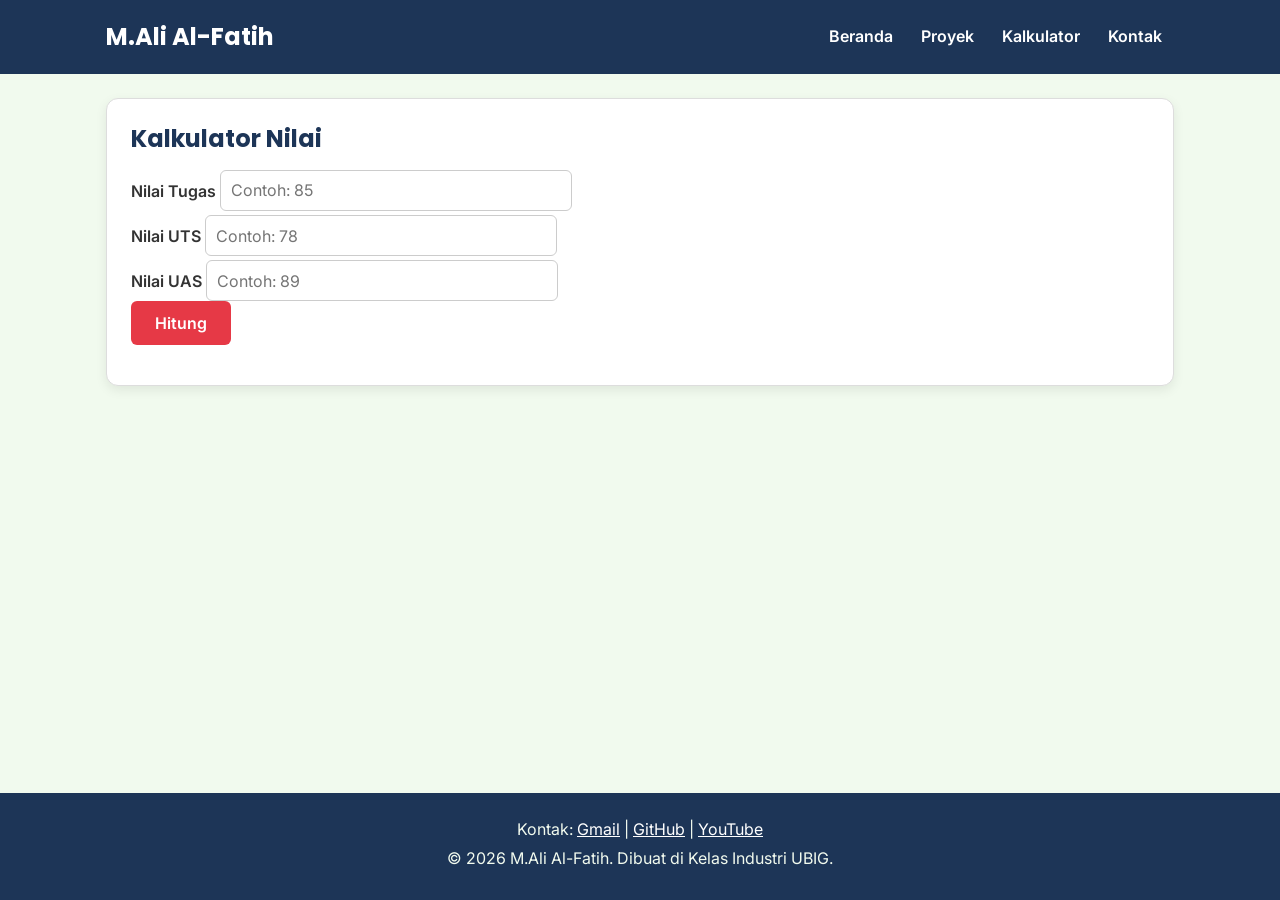
==== kalkulator.html @ 93469fe7 "feat: update project" ====
<!DOCTYPE html>
<html lang="id">

<head>
    <meta charset="UTF-8">
    <meta name="viewport" content="width=device-width, initial-scale=1.0">
    <title>M.Ali Al-Fatih | Kalkulator Nilai</title>
    <link rel="preconnect" href="https://fonts.googleapis.com">
    <link rel="preconnect" href="https://fonts.gstatic.com" crossorigin>
    <link href="https://fonts.googleapis.com/css2?family=Inter:wght@400;600&family=Poppins:wght@600;700&display=swap"
        rel="stylesheet">
    <link rel="stylesheet" href="css/style.css">
    <script src="js/Kalkulator.js" defer></script>
</head>

<body>
    <header>
        <div class="container navbar">
            <h1>M.Ali Al-Fatih</h1>
            <nav class="menu-laptop">
                <ul>
                    <li><a href="index.html">Beranda</a></li>
                    <li><a href="proyek.html">Proyek</a></li>
                    <li><a href="kalkulator.html">Kalkulator</a></li>
                    <li><a href="kontak.html">Kontak</a></li>
                </ul>
            </nav>
            <details class="menu-ponsel">
                <summary>Menu</summary>
                <nav>
                    <ul>
                        <li><a href="index.html">Beranda</a></li>
                        <li><a href="proyek.html">Proyek</a></li>
                        <li><a href="kalkulator.html">Kalkulator</a></li>
                        <li><a href="kontak.html">Kontak</a></li>
                    </ul>
                </nav>
            </details>
        </div>
    </header>

    <main>
        <div class="container">
            <section class="kartu">
                <h2>Kalkulator Nilai</h2>
                <div class="form-nilai">
                    <div class="isian">
                        <label for="tugas">Nilai Tugas</label>
                        <input type="number" id="tugas" min="0" max="100" placeholder="Contoh: 85">
                    </div>
                    <div class="isian">
                        <label for="uts">Nilai UTS</label>
                        <input type="number" id="uts" min="0" max="100" placeholder="Contoh: 78">
                    </div>
                    <div class="isian">
                        <label for="uas">Nilai UAS</label>
                        <input type="number" id="uas" min="0" max="100" placeholder="Contoh: 89">
                    </div>
                </div>

                <button type="button" id="tombol" class="tombol">Hitung</button>
                <p id="hasil" role="status" aria-live="polite"></p>
            </section>
        </div>
    </main>

    <footer>
        <p>Kontak: <a href="mailto:fatihxpplg1@gmail.com">Gmail</a> |
            <a href="https://github.com/fatih4710" target="_blank">GitHub</a> |
            <a href="https://www.youtube.com/channel/UCp1tP5fYwFBVt3Q3WwWPWyw" target="_blank">YouTube</a>
        </p>
        <p>&copy; 2026 M.Ali Al-Fatih. Dibuat di Kelas Industri UBIG.</p>
    </footer>
</body>

</html>
---- css/style.css ----
/* Gaya portofolio Andi Pratama
   Palet: #1D3557 (utama), #E63946 (aksen), #F1FAEE (latar)
   Huruf: Poppins (judul), Inter (isi)
   Tata letak: mobile first, titik ubah 768px (tablet) dan 1024px (laptop) */

/* 1. Reset */
* {
  box-sizing: border-box;
  margin: 0;
}

img {
  max-width: 100%;
  height: auto;
}

/* 2. Dasar halaman: warna dan huruf */
body {
  font-family: "Inter", Arial, sans-serif;
  font-size: 1rem;
  line-height: 1.6;
  color: #333333;
  background-color: #F1FAEE;
}

h1, h2, h3 {
  font-family: "Poppins", Arial, sans-serif;
  color: #1D3557;
  line-height: 1.3;
}

h2 {
  margin-bottom: 0.75rem;
}

p, ul, ol {
  margin-bottom: 1rem;
}

a {
  color: #E63946;
}

/* 3. Wadah, header, dan menu */
.container {
  max-width: 1100px;
  margin: 0 auto;
  padding: 0 1rem;
}

header {
  background-color: #1D3557;
  color: #FFFFFF;
  padding: 1rem 0;
}

header h1 {
  color: #FFFFFF;
  font-size: 1.5rem;
}

.navbar {
  display: flex;
  flex-wrap: wrap;
  justify-content: space-between;
  align-items: center;
  gap: 0.5rem;
}

nav ul {
  display: flex;
  gap: 0.25rem;
  padding: 0;
  margin: 0;
  list-style: none;
}

nav a {
  display: inline-block;
  padding: 0.5rem 0.75rem;
  border-radius: 6px;
  color: #FFFFFF;
  font-weight: 600;
  text-decoration: none;
}

/* Tantangan: menu ponsel buka-tutup dengan details */
.menu-laptop {
  display: none;
}

.menu-ponsel summary {
  padding: 0.5rem 0.75rem;
  border: 1px solid #FFFFFF;
  border-radius: 6px;
  font-weight: 600;
  cursor: pointer;
}

.menu-ponsel ul {
  flex-direction: column;
  margin-top: 0.5rem;
}

/* 4. Isi utama, hero, dan kartu */
main {
  padding: 1.5rem 0;
}

.hero {
  display: flex;
  flex-direction: column;
  align-items: center;
  gap: 1.5rem;
  padding: 1rem 0 2rem;
  text-align: center;
}

.hero img {
  border: 4px solid #E63946;
  border-radius: 50%;
}

.hero h2 {
  font-size: 2rem;
}

.tombol {
  display: inline-block;
  padding: 0.75rem 1.5rem;
  border-radius: 6px;
  background-color: #E63946;
  color: #FFFFFF;
  font-weight: 600;
  text-decoration: none;
}

.kartu {
  background-color: #FFFFFF;
  padding: 1rem;
  margin-bottom: 1.5rem;
  border: 1px solid #DDDDDD;
  border-radius: 12px;
  box-shadow: 0 4px 12px rgba(0, 0, 0, 0.08);
}

.daftar-kartu {
  display: flex;
  flex-wrap: wrap;
  gap: 1.5rem;
  margin-bottom: 1.5rem;
}

.daftar-kartu .kartu {
  flex: 1 1 280px;
  margin-bottom: 0;
}

article img {
  border-radius: 8px;
  border: 1px solid #DDDDDD;
}

/* 5. Tabel */
table {
  border-collapse: collapse;
}

caption {
  font-weight: 600;
  text-align: left;
  margin-bottom: 0.5rem;
}

th, td {
  border: 1px solid #CCCCCC;
  padding: 0.5rem 0.75rem;
  text-align: left;
}

th {
  background-color: #1D3557;
  color: #FFFFFF;
}

/* 6. Form */
label {
  font-weight: 600;
}

input, select, textarea {
  width: 100%;
  max-width: 22rem;
  padding: 0.6rem;
  margin-top: 0.25rem;
  border: 1px solid #CCCCCC;
  border-radius: 6px;
  font-family: inherit;
  font-size: 1rem;
}

button {
  padding: 0.75rem 1.5rem;
  border: none;
  border-radius: 6px;
  background-color: #E63946;
  color: #FFFFFF;
  font-family: inherit;
  font-size: 1rem;
  font-weight: 600;
  cursor: pointer;
}

/* 7. Footer */
footer {
  background-color: #1D3557;
  color: #F1FAEE;
  text-align: center;
  padding: 1.5rem;
}

footer p {
  margin-bottom: 0.25rem;
}

footer a {
  color: #FFFFFF;
}

/* 8. Tablet: lebar layar 768px ke atas */
@media (min-width: 768px) {
  .menu-laptop {
    display: block;
  }

  .menu-ponsel {
    display: none;
  }

  .hero {
    flex-direction: row;
    padding: 2rem 0 3rem;
    text-align: left;
  }

  .kartu {
    padding: 1.5rem;
  }
}

/* 9. Laptop: lebar layar 1024px ke atas */
@media (min-width: 1024px) {
  main {
    padding: 2.5rem 0;
  }

  .hero {
    gap: 3rem;
  }

  .hero h2 {
    font-size: 2.75rem;
  }
}
body {

  min-height: 100vh;
  display: flex;
  flex-direction: column;
}

main {
  flex: 1;
  padding: 1.5rem 0;
}
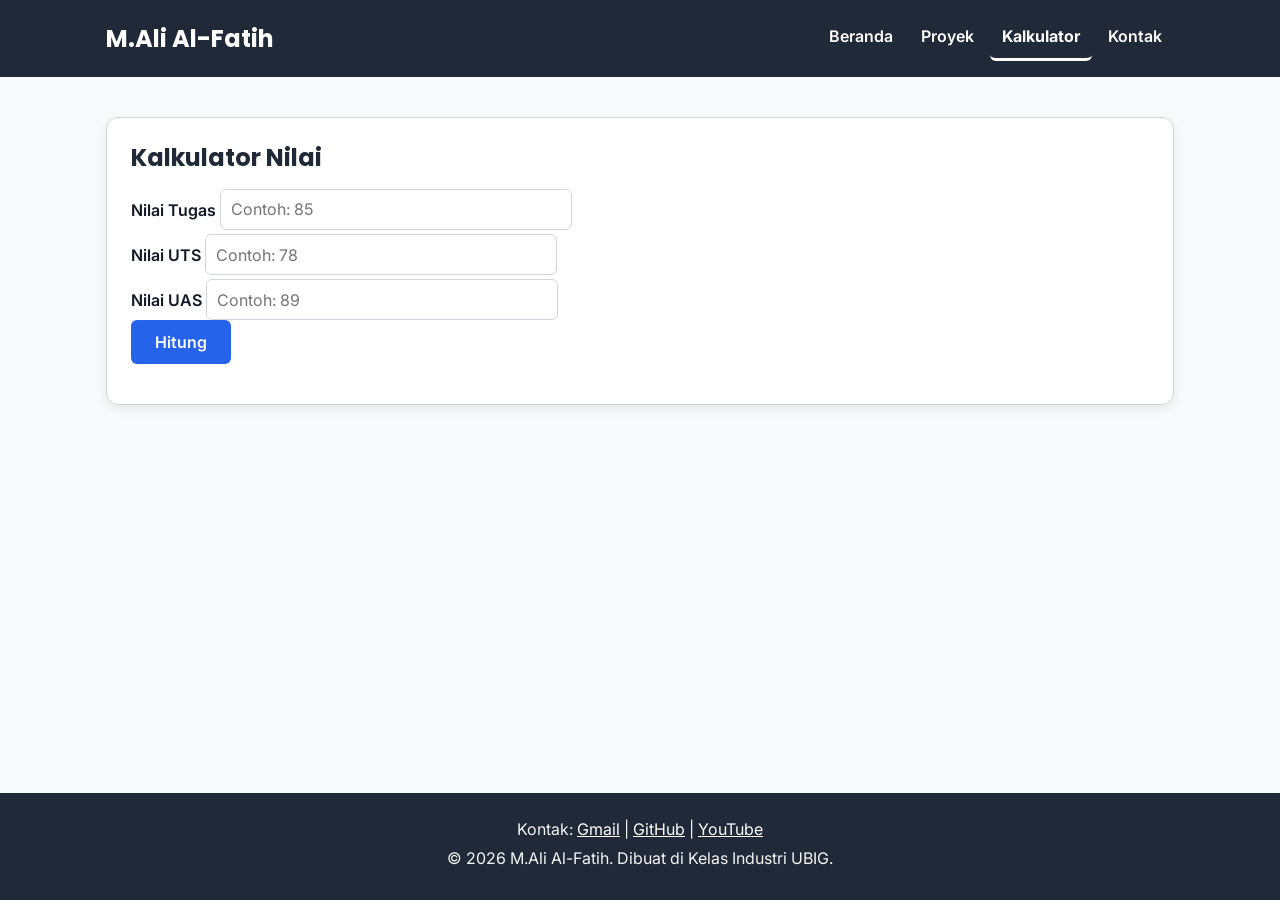
==== commit 5d021817: "fix: perbaiki navigasi, form keahlian, dan palet warna Closes #1" ====
--- a/kalkulator.html
+++ b/kalkulator.html
@@ -21,7 +21,7 @@
                 <ul>
                     <li><a href="index.html">Beranda</a></li>
                     <li><a href="proyek.html">Proyek</a></li>
-                    <li><a href="kalkulator.html">Kalkulator</a></li>
+                    <li><a href="kalkulator.html"class="active">Kalkulator</a></li>
                     <li><a href="kontak.html">Kontak</a></li>
                 </ul>
             </nav>
--- a/css/style.css
+++ b/css/style.css
@@ -1,9 +1,36 @@
-/* Gaya portofolio Andi Pratama
-   Palet: #1D3557 (utama), #E63946 (aksen), #F1FAEE (latar)
+/* Gaya Portofolio v2
+   Palet: Abu Gelap + Biru
    Huruf: Poppins (judul), Inter (isi)
-   Tata letak: mobile first, titik ubah 768px (tablet) dan 1024px (laptop) */
-
-/* 1. Reset */
+   Tata letak: mobile first, titik ubah 768px (tablet) dan 1024px (laptop)
+   Tema gelap: aktif saat <body> memiliki class "gelap" */
+
+/* 1. Variabel warna (tema terang) */
+:root {
+  --warna-utama: #1F2937;        /* header, footer, kepala tabel */
+  --warna-judul: #1F2937;
+  --warna-aksen: #2563EB;        /* tombol dan penanda aktif */
+  --warna-tautan: #1D4ED8;
+  --warna-latar: #F9FAFB;
+  --warna-teks: #111827;
+  --warna-kartu: #FFFFFF;
+  --warna-garis: #D1D5DB;
+  --warna-teks-tombol: #FFFFFF;  /* tulisan di atas warna aksen */
+}
+
+/* Tema gelap: isi variabel diganti saat body memiliki class gelap */
+body.gelap {
+  --warna-utama: #111827;
+  --warna-judul: #93C5FD;
+  --warna-aksen: #60A5FA;
+  --warna-tautan: #93C5FD;
+  --warna-latar: #0B1220;
+  --warna-teks: #F3F4F6;
+  --warna-kartu: #1F2937;
+  --warna-garis: #374151;
+  --warna-teks-tombol: #0B1220;
+}
+
+/* 2. Reset */
 * {
   box-sizing: border-box;
   margin: 0;
@@ -14,18 +41,21 @@
   height: auto;
 }
 
-/* 2. Dasar halaman: warna dan huruf */
+/* 3. Dasar halaman: warna dan huruf */
 body {
+  min-height: 100vh;
+  display: flex;
+  flex-direction: column;
   font-family: "Inter", Arial, sans-serif;
   font-size: 1rem;
   line-height: 1.6;
-  color: #333333;
-  background-color: #F1FAEE;
+  color: var(--warna-teks);
+  background-color: var(--warna-latar);
 }
 
 h1, h2, h3 {
   font-family: "Poppins", Arial, sans-serif;
-  color: #1D3557;
+  color: var(--warna-judul);
   line-height: 1.3;
 }
 
@@ -38,10 +68,21 @@
 }
 
 a {
-  color: #E63946;
-}
-
-/* 3. Wadah, header, dan menu */
+  color: var(--warna-tautan);
+}
+
+/* Garis fokus untuk pengguna keyboard */
+a:focus-visible,
+button:focus-visible,
+input:focus-visible,
+select:focus-visible,
+textarea:focus-visible,
+summary:focus-visible {
+  outline: 3px solid var(--warna-aksen);
+  outline-offset: 2px;
+}
+
+/* 4. Wadah, header, dan menu */
 .container {
   max-width: 1100px;
   margin: 0 auto;
@@ -49,7 +90,7 @@
 }
 
 header {
-  background-color: #1D3557;
+  background-color: var(--warna-utama);
   color: #FFFFFF;
   padding: 1rem 0;
 }
@@ -84,7 +125,13 @@
   text-decoration: none;
 }
 
-/* Tantangan: menu ponsel buka-tutup dengan details */
+/* Penanda halaman yang sedang dibuka */
+nav a.active {
+  border-bottom: 3px solid #FFFFFF;
+  font-weight: bold;
+}
+
+/* Menu ponsel buka-tutup dengan details */
 .menu-laptop {
   display: none;
 }
@@ -102,8 +149,9 @@
   margin-top: 0.5rem;
 }
 
-/* 4. Isi utama, hero, dan kartu */
+/* 5. Isi utama, hero, dan kartu */
 main {
+  flex: 1;
   padding: 1.5rem 0;
 }
 
@@ -117,7 +165,7 @@
 }
 
 .hero img {
-  border: 4px solid #E63946;
+  border: 4px solid var(--warna-aksen);
   border-radius: 50%;
 }
 
@@ -129,17 +177,21 @@
   display: inline-block;
   padding: 0.75rem 1.5rem;
   border-radius: 6px;
-  background-color: #E63946;
-  color: #FFFFFF;
+  background-color: var(--warna-aksen);
+  color: var(--warna-teks-tombol);
   font-weight: 600;
   text-decoration: none;
 }
 
+.tombol:hover {
+  filter: brightness(0.92);
+}
+
 .kartu {
-  background-color: #FFFFFF;
+  background-color: var(--warna-kartu);
   padding: 1rem;
   margin-bottom: 1.5rem;
-  border: 1px solid #DDDDDD;
+  border: 1px solid var(--warna-garis);
   border-radius: 12px;
   box-shadow: 0 4px 12px rgba(0, 0, 0, 0.08);
 }
@@ -158,10 +210,10 @@
 
 article img {
   border-radius: 8px;
-  border: 1px solid #DDDDDD;
-}
-
-/* 5. Tabel */
+  border: 1px solid var(--warna-garis);
+}
+
+/* 6. Tabel */
 table {
   border-collapse: collapse;
 }
@@ -173,17 +225,17 @@
 }
 
 th, td {
-  border: 1px solid #CCCCCC;
+  border: 1px solid var(--warna-garis);
   padding: 0.5rem 0.75rem;
   text-align: left;
 }
 
 th {
-  background-color: #1D3557;
-  color: #FFFFFF;
-}
-
-/* 6. Form */
+  background-color: var(--warna-utama);
+  color: #FFFFFF;
+}
+
+/* 7. Form */
 label {
   font-weight: 600;
 }
@@ -193,8 +245,10 @@
   max-width: 22rem;
   padding: 0.6rem;
   margin-top: 0.25rem;
-  border: 1px solid #CCCCCC;
+  border: 1px solid var(--warna-garis);
   border-radius: 6px;
+  background-color: var(--warna-kartu);
+  color: var(--warna-teks);
   font-family: inherit;
   font-size: 1rem;
 }
@@ -203,18 +257,26 @@
   padding: 0.75rem 1.5rem;
   border: none;
   border-radius: 6px;
-  background-color: #E63946;
-  color: #FFFFFF;
+  background-color: var(--warna-aksen);
+  color: var(--warna-teks-tombol);
   font-family: inherit;
   font-size: 1rem;
   font-weight: 600;
   cursor: pointer;
 }
 
-/* 7. Footer */
+button:hover {
+  filter: brightness(0.92);
+}
+
+.keterangan {
+  font-size: 0.875rem;
+}
+
+/* 8. Footer */
 footer {
-  background-color: #1D3557;
-  color: #F1FAEE;
+  background-color: var(--warna-utama);
+  color: #F3F4F6;
   text-align: center;
   padding: 1.5rem;
 }
@@ -227,7 +289,87 @@
   color: #FFFFFF;
 }
 
-/* 8. Tablet: lebar layar 768px ke atas */
+/* 9. Tombol tema, filter, dan label kategori */
+.tombol-tema {
+  padding: 0.5rem 0.9rem;
+  border: 2px solid #FFFFFF;
+  background-color: transparent;
+  color: #FFFFFF;
+  font-size: 0.9rem;
+}
+
+.filter {
+  display: flex;
+  flex-wrap: wrap;
+  gap: 0.5rem;
+  margin-bottom: 1rem;
+}
+
+.tombol-filter {
+  padding: 0.5rem 1rem;
+  border: 2px solid var(--warna-garis);
+  background-color: var(--warna-kartu);
+  color: var(--warna-judul);
+}
+
+.tombol-filter.aktif {
+  background-color: var(--warna-aksen);
+  border-color: var(--warna-aksen);
+  color: var(--warna-teks-tombol);
+}
+
+.label {
+  display: inline-block;
+  padding: 0.1rem 0.6rem;
+  margin-bottom: 0.5rem;
+  border-radius: 999px;
+  background-color: var(--warna-latar);
+  color: var(--warna-judul);
+  font-size: 0.85rem;
+  font-weight: 600;
+}
+
+/* 10. Form tambah keahlian */
+.form-keahlian {
+  margin-top: 16px;
+  padding-top: 12px;
+  border-top: 1px solid var(--warna-garis);
+}
+
+.form-keahlian label {
+  display: block;
+  margin: 10px 0 6px;
+  font-weight: bold;
+}
+
+.form-keahlian input,
+.form-keahlian select {
+  width: 100%;
+  max-width: none;
+  padding: 10px 12px;
+  border-radius: 8px;
+}
+
+.form-keahlian button {
+  width: 100%;
+  margin-top: 12px;
+  padding: 12px;
+  border-radius: 8px;
+  font-weight: bold;
+}
+
+.pesan-keahlian {
+  min-height: 1.2em;
+  margin-top: 8px;
+  color: #B91C1C;
+  font-size: 0.9rem;
+}
+
+body.gelap .pesan-keahlian {
+  color: #FCA5A5;
+}
+
+/* 11. Tablet: lebar layar 768px ke atas */
 @media (min-width: 768px) {
   .menu-laptop {
     display: block;
@@ -248,7 +390,7 @@
   }
 }
 
-/* 9. Laptop: lebar layar 1024px ke atas */
+/* 12. Laptop: lebar layar 1024px ke atas */
 @media (min-width: 1024px) {
   main {
     padding: 2.5rem 0;
@@ -261,15 +403,4 @@
   .hero h2 {
     font-size: 2.75rem;
   }
-}
-body {
-
-  min-height: 100vh;
-  display: flex;
-  flex-direction: column;
-}
-
-main {
-  flex: 1;
-  padding: 1.5rem 0;
 }
